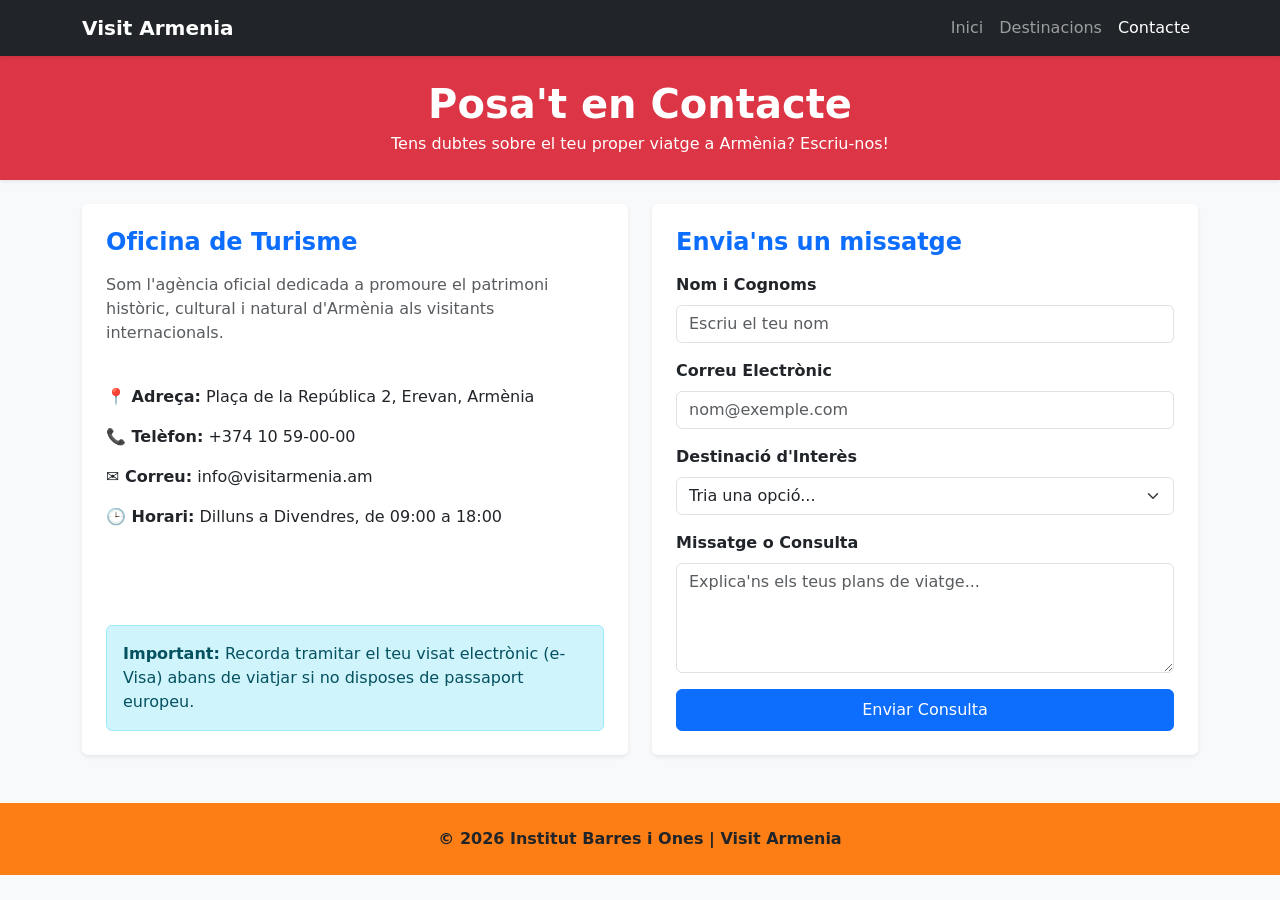
==== contacte.html @ 015672c1 "boceto final" ====
<!DOCTYPE html>
<html lang="ca">
<head>
    <meta charset="UTF-8">
    <meta name="viewport" content="width=device-width, initial-scale=1.0">
    <title>Visit Armenia - Contacte</title>
    <!-- CDN Bootstrap 5 CSS -->
    <link href="https://cdn.jsdelivr.net/npm/bootstrap@5.3.3/dist/css/bootstrap.min.css" rel="stylesheet">
</head>
<body class="bg-light">

    <!-- 1. NAVBAR (Contacte activa) -->
    <nav class="navbar navbar-expand-lg navbar-dark bg-dark sticky-top shadow-sm">
        <div class="container">
            <a class="navbar-brand fw-bold" href="index.html">Visit Armenia</a>
            <button class="navbar-toggler" type="button" data-bs-toggle="collapse" data-bs-target="#menuNavegacio">
                <span class="navbar-toggler-icon"></span>
            </button>
            <div class="collapse navbar-collapse" id="menuNavegacio">
                <ul class="navbar-nav ms-auto">
                    <li class="nav-item"><a class="nav-link" href="index.html">Inici</a></li>
                    <li class="nav-item"><a class="nav-link" href="destinacions.html">Destinacions</a></li>
                    <li class="nav-item"><a class="nav-link active" href="contacte.html">Contacte</a></li>
                </ul>
            </div>
        </div>
    </nav>

    <!-- 2. CAPÇALERA -->
    <header class="bg-danger text-white text-center p-4 mb-4 shadow-sm">
        <h1 class="fw-bold mb-1">Posa't en Contacte</h1>
        <p class="mb-0">Tens dubtes sobre el teu proper viatge a Armènia? Escriu-nos!</p>
    </header>

    <!-- 3. CONTINGUT EN 2 COLUMNES (INFO + FORMULARI) -->
    <main class="container mb-5">
        <div class="row g-4">
            
            <!-- Columna esquerra: Dades de contacte -->
            <div class="col-lg-6 col-md-12">
                <div class="card h-100 shadow-sm border-0 p-4">
                    <h4 class="text-primary fw-bold mb-3">Oficina de Turisme</h4>
                    <p class="text-muted">Som l'agència oficial dedicada a promoure el patrimoni històric, cultural i natural d'Armènia als visitants internacionals.</p>
                    
                    <ul class="list-unstyled mt-4">
                        <li class="mb-3"><strong>📍 Adreça:</strong> Plaça de la República 2, Erevan, Armènia</li>
                        <li class="mb-3"><strong>📞 Telèfon:</strong> +374 10 59-00-00</li>
                        <li class="mb-3"><strong>✉️ Correu:</strong> info@visitarmenia.am</li>
                        <li class="mb-3"><strong>🕒 Horari:</strong> Dilluns a Divendres, de 09:00 a 18:00</li>
                    </ul>

                    <div class="alert alert-info mt-auto mb-0" role="alert">
                        <strong>Important:</strong> Recorda tramitar el teu visat electrònic (e-Visa) abans de viatjar si no disposes de passaport europeu.
                    </div>
                </div>
            </div>

            <!-- Columna dreta: Formulari estàndard Bootstrap -->
            <div class="col-lg-6 col-md-12">
                <div class="card h-100 shadow-sm border-0 p-4">
                    <h4 class="text-primary fw-bold mb-3">Envia'ns un missatge</h4>
                    
                    <form>
                        <div class="mb-3">
                            <label for="nom" class="form-label fw-semibold">Nom i Cognoms</label>
                            <input type="text" class="form-control" id="nom" placeholder="Escriu el teu nom">
                        </div>

                        <div class="mb-3">
                            <label for="email" class="form-label fw-semibold">Correu Electrònic</label>
                            <input type="email" class="form-control" id="email" placeholder="nom@exemple.com">
                        </div>

                        <div class="mb-3">
                            <label for="destinacio" class="form-label fw-semibold">Destinació d'Interès</label>
                            <select class="form-select" id="destinacio">
                                <option selected>Tria una opció...</option>
                                <option value="1">La Cascada d'Erevan</option>
                                <option value="2">Temple de Garni</option>
                                <option value="3">Monestir de Khor Virap</option>
                                <option value="4">Llac Sevan</option>
                                <option value="5">Ruta completa</option>
                            </select>
                        </div>

                        <div class="mb-3">
                            <label for="missatge" class="form-label fw-semibold">Missatge o Consulta</label>
                            <textarea class="form-control" id="missatge" rows="4" placeholder="Explica'ns els teus plans de viatge..."></textarea>
                        </div>

                        <button type="submit" class="btn btn-primary w-100 py-2">Enviar Consulta</button>
                    </form>
                </div>
            </div>

        </div>
    </main>

    <!-- 4. PEU DE PÀGINA -->
    <footer class="text-dark text-center p-4" style="background-color: #fd7e14;">
        <div class="container">
            <p class="mb-0 fw-semibold">© 2026 Institut Barres i Ones | Visit Armenia</p>
        </div>
    </footer>

    <!-- Bootstrap Bundle JS -->
    <script src="https://cdn.jsdelivr.net/npm/bootstrap@5.3.3/dist/js/bootstrap.bundle.min.js"></script>
</body>
</html>
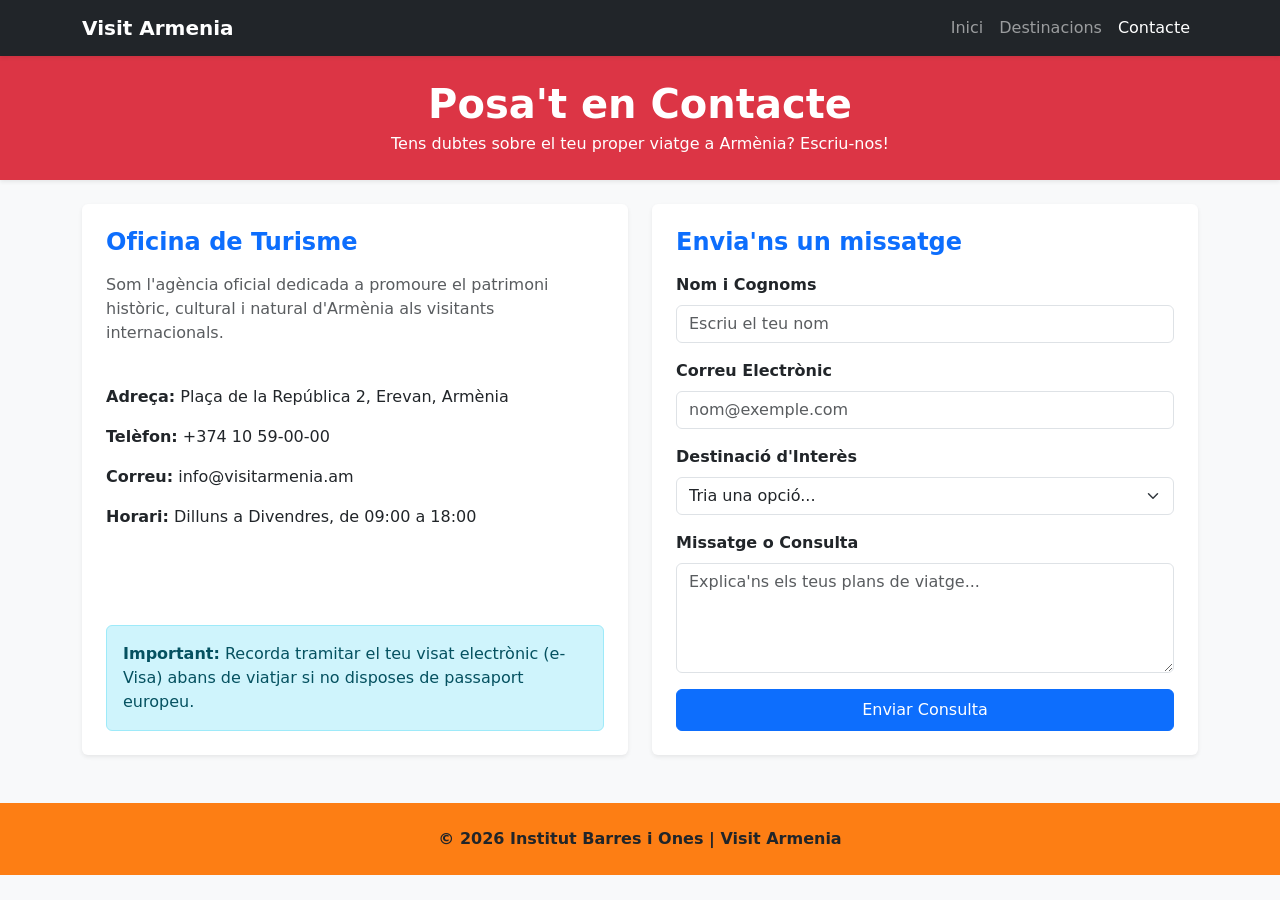
==== commit be90dfe1: "retoques pagina inicio" ====
--- a/contacte.html
+++ b/contacte.html
@@ -43,10 +43,10 @@
                     <p class="text-muted">Som l'agència oficial dedicada a promoure el patrimoni històric, cultural i natural d'Armènia als visitants internacionals.</p>
                     
                     <ul class="list-unstyled mt-4">
-                        <li class="mb-3"><strong>📍 Adreça:</strong> Plaça de la República 2, Erevan, Armènia</li>
-                        <li class="mb-3"><strong>📞 Telèfon:</strong> +374 10 59-00-00</li>
-                        <li class="mb-3"><strong>✉️ Correu:</strong> info@visitarmenia.am</li>
-                        <li class="mb-3"><strong>🕒 Horari:</strong> Dilluns a Divendres, de 09:00 a 18:00</li>
+                        <li class="mb-3"><strong>Adreça:</strong> Plaça de la República 2, Erevan, Armènia</li>
+                        <li class="mb-3"><strong>Telèfon:</strong> +374 10 59-00-00</li>
+                        <li class="mb-3"><strong>Correu:</strong> info@visitarmenia.am</li>
+                        <li class="mb-3"><strong>Horari:</strong> Dilluns a Divendres, de 09:00 a 18:00</li>
                     </ul>
 
                     <div class="alert alert-info mt-auto mb-0" role="alert">
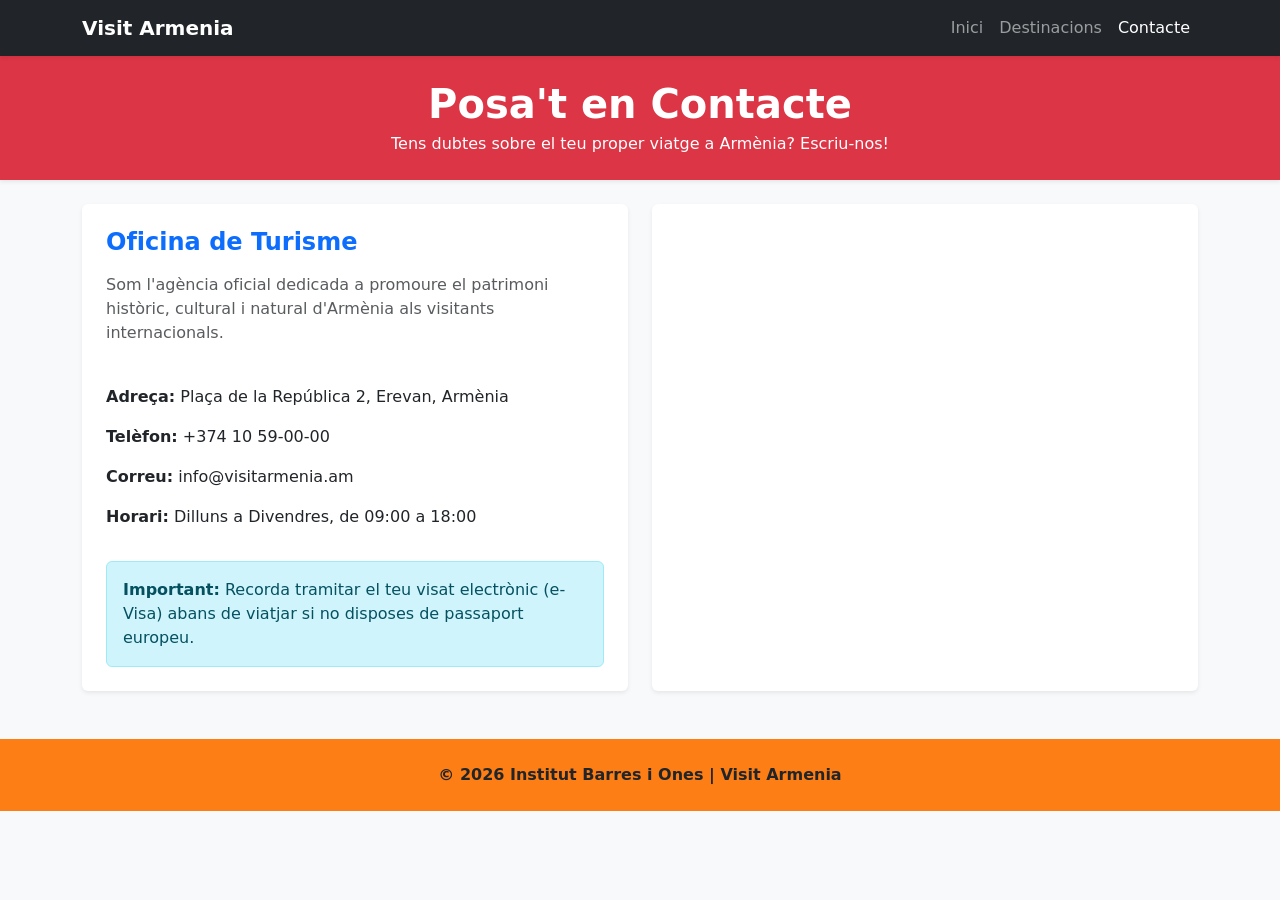
==== commit 9cf7acb5: "comencem amb el formulari" ====
--- a/contacte.html
+++ b/contacte.html
@@ -55,42 +55,9 @@
                 </div>
             </div>
 
-            <!-- Columna dreta: Formulari estàndard Bootstrap -->
+            <!-- Columna dreta: espai reservat per crear el formulari -->
             <div class="col-lg-6 col-md-12">
-                <div class="card h-100 shadow-sm border-0 p-4">
-                    <h4 class="text-primary fw-bold mb-3">Envia'ns un missatge</h4>
-                    
-                    <form>
-                        <div class="mb-3">
-                            <label for="nom" class="form-label fw-semibold">Nom i Cognoms</label>
-                            <input type="text" class="form-control" id="nom" placeholder="Escriu el teu nom">
-                        </div>
-
-                        <div class="mb-3">
-                            <label for="email" class="form-label fw-semibold">Correu Electrònic</label>
-                            <input type="email" class="form-control" id="email" placeholder="nom@exemple.com">
-                        </div>
-
-                        <div class="mb-3">
-                            <label for="destinacio" class="form-label fw-semibold">Destinació d'Interès</label>
-                            <select class="form-select" id="destinacio">
-                                <option selected>Tria una opció...</option>
-                                <option value="1">La Cascada d'Erevan</option>
-                                <option value="2">Temple de Garni</option>
-                                <option value="3">Monestir de Khor Virap</option>
-                                <option value="4">Llac Sevan</option>
-                                <option value="5">Ruta completa</option>
-                            </select>
-                        </div>
-
-                        <div class="mb-3">
-                            <label for="missatge" class="form-label fw-semibold">Missatge o Consulta</label>
-                            <textarea class="form-control" id="missatge" rows="4" placeholder="Explica'ns els teus plans de viatge..."></textarea>
-                        </div>
-
-                        <button type="submit" class="btn btn-primary w-100 py-2">Enviar Consulta</button>
-                    </form>
-                </div>
+                <div class="card h-100 shadow-sm border-0 p-4"></div>
             </div>
 
         </div>
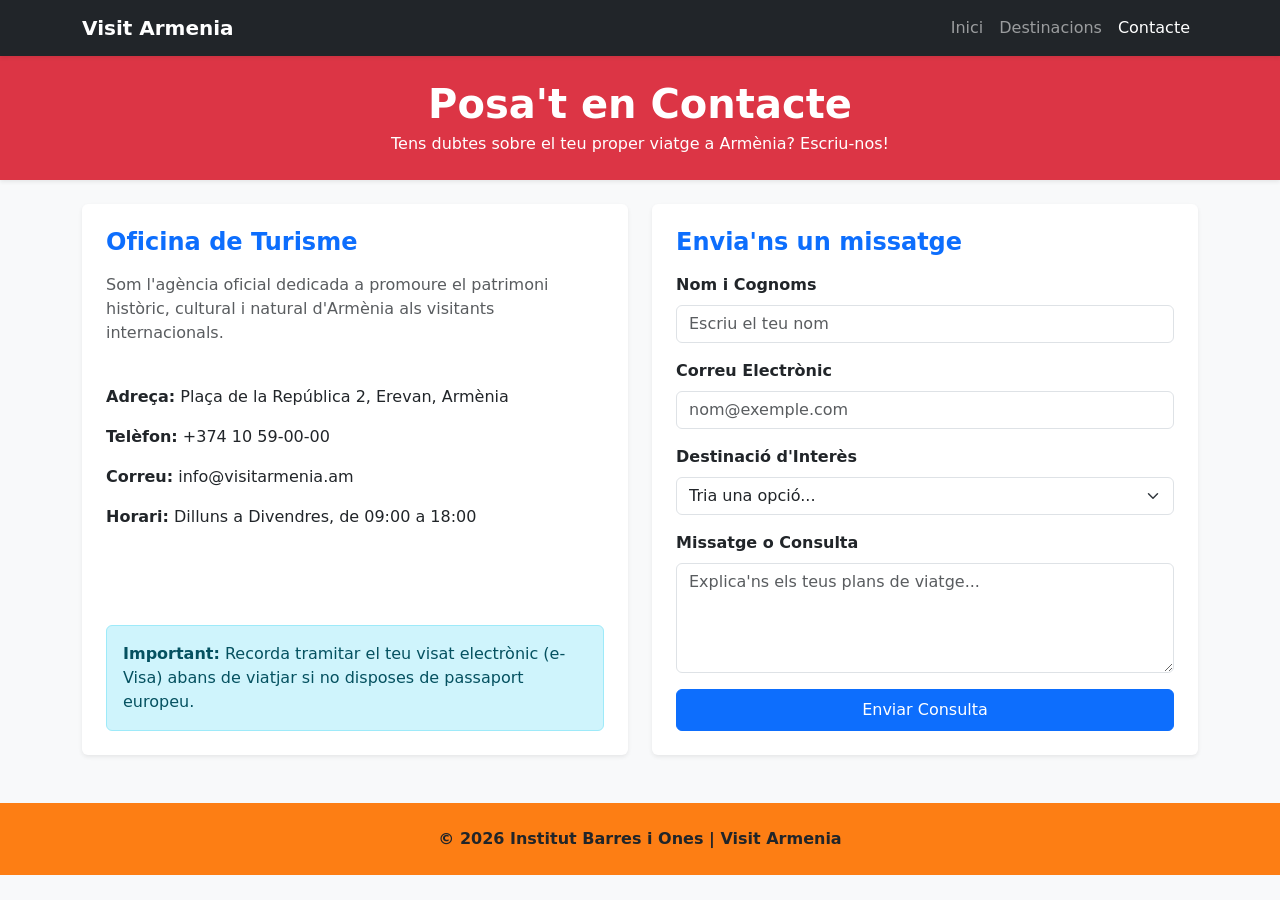
==== commit 16f632f9: "form + imatges" ====
--- a/contacte.html
+++ b/contacte.html
@@ -55,9 +55,42 @@
                 </div>
             </div>
 
-            <!-- Columna dreta: espai reservat per crear el formulari -->
+            <!-- Columna dreta: Formulari estàndard Bootstrap -->
             <div class="col-lg-6 col-md-12">
-                <div class="card h-100 shadow-sm border-0 p-4"></div>
+                <div class="card h-100 shadow-sm border-0 p-4">
+                    <h4 class="text-primary fw-bold mb-3">Envia'ns un missatge</h4>
+
+                    <form>
+                        <div class="mb-3">
+                            <label for="nom" class="form-label fw-semibold">Nom i Cognoms</label>
+                            <input type="text" class="form-control" id="nom" placeholder="Escriu el teu nom">
+                        </div>
+
+                        <div class="mb-3">
+                            <label for="email" class="form-label fw-semibold">Correu Electrònic</label>
+                            <input type="email" class="form-control" id="email" placeholder="nom@exemple.com">
+                        </div>
+
+                        <div class="mb-3">
+                            <label for="destinacio" class="form-label fw-semibold">Destinació d'Interès</label>
+                            <select class="form-select" id="destinacio">
+                                <option selected>Tria una opció...</option>
+                                <option value="1">La Cascada d'Erevan</option>
+                                <option value="2">Temple de Garni</option>
+                                <option value="3">Monestir de Khor Virap</option>
+                                <option value="4">Llac Sevan</option>
+                                <option value="5">Ruta completa</option>
+                            </select>
+                        </div>
+
+                        <div class="mb-3">
+                            <label for="missatge" class="form-label fw-semibold">Missatge o Consulta</label>
+                            <textarea class="form-control" id="missatge" rows="4" placeholder="Explica'ns els teus plans de viatge..."></textarea>
+                        </div>
+
+                        <button type="submit" class="btn btn-primary w-100 py-2">Enviar Consulta</button>
+                    </form>
+                </div>
             </div>
 
         </div>
